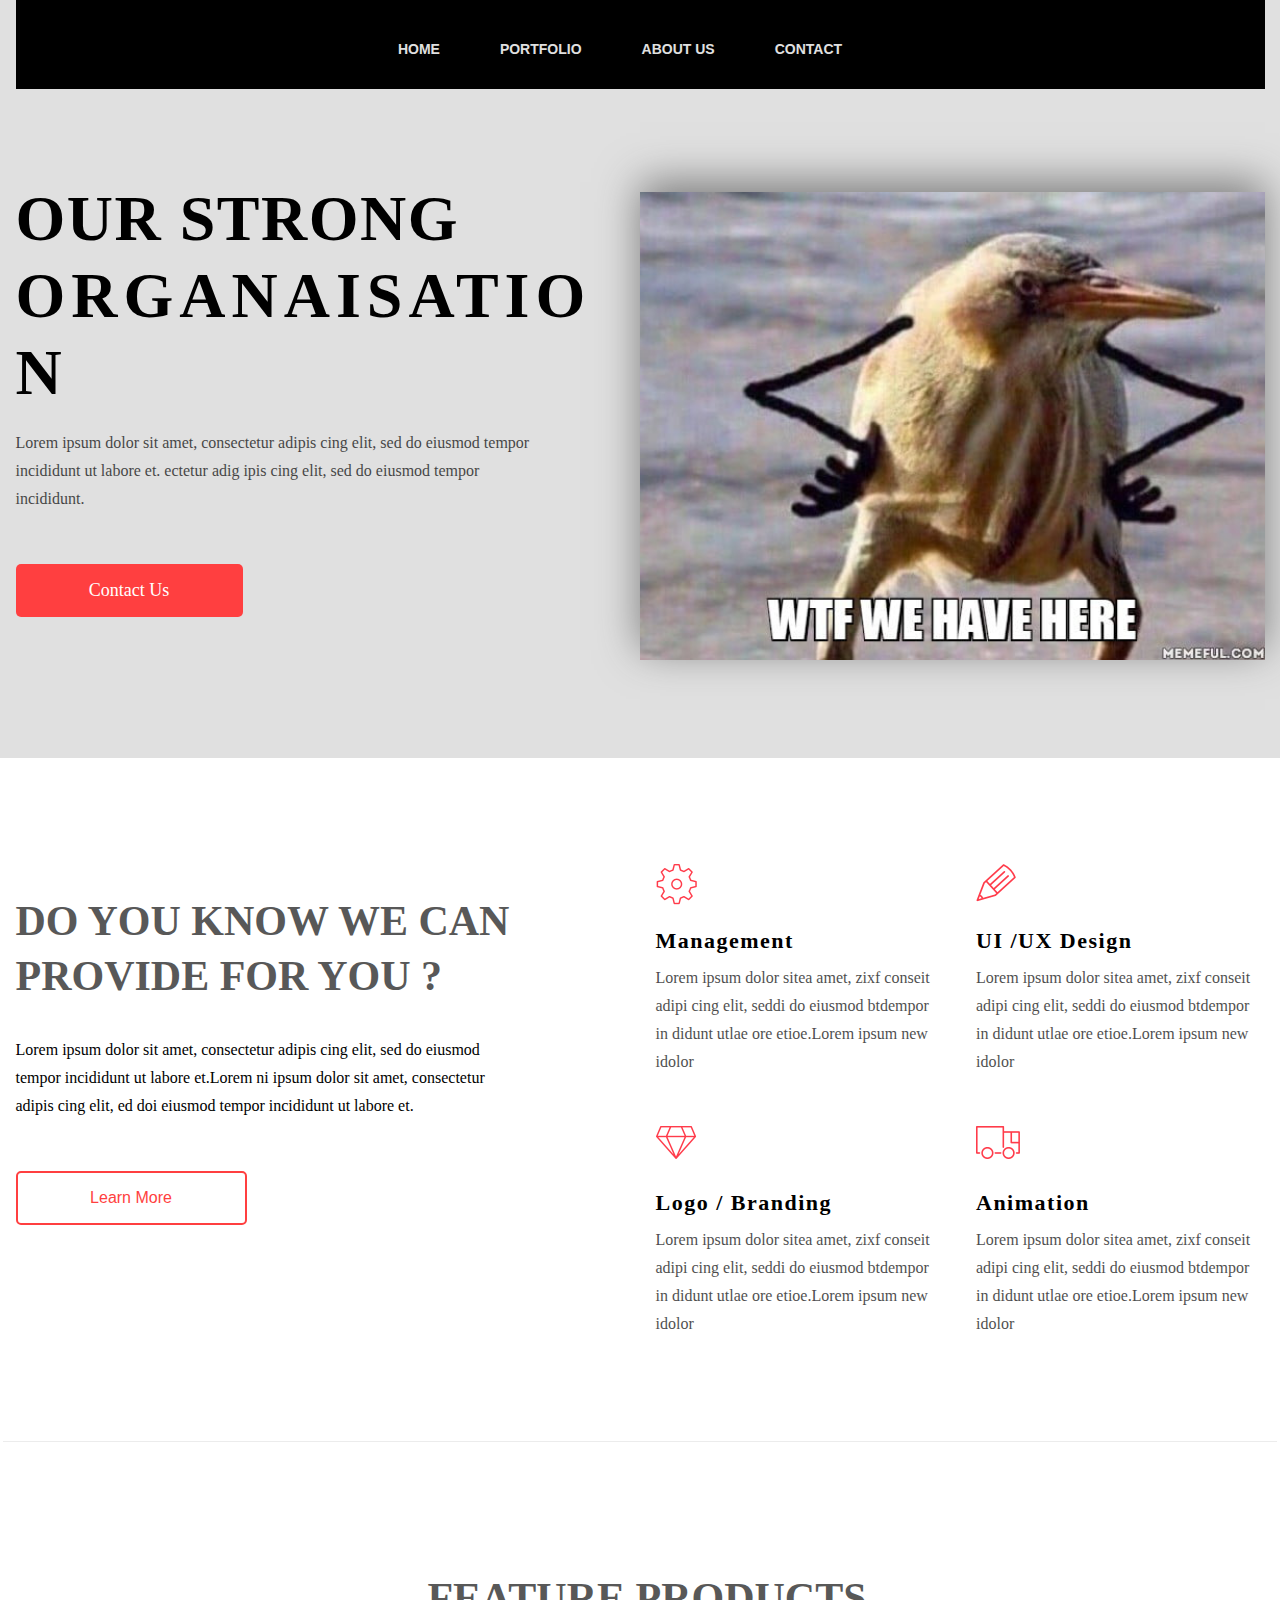
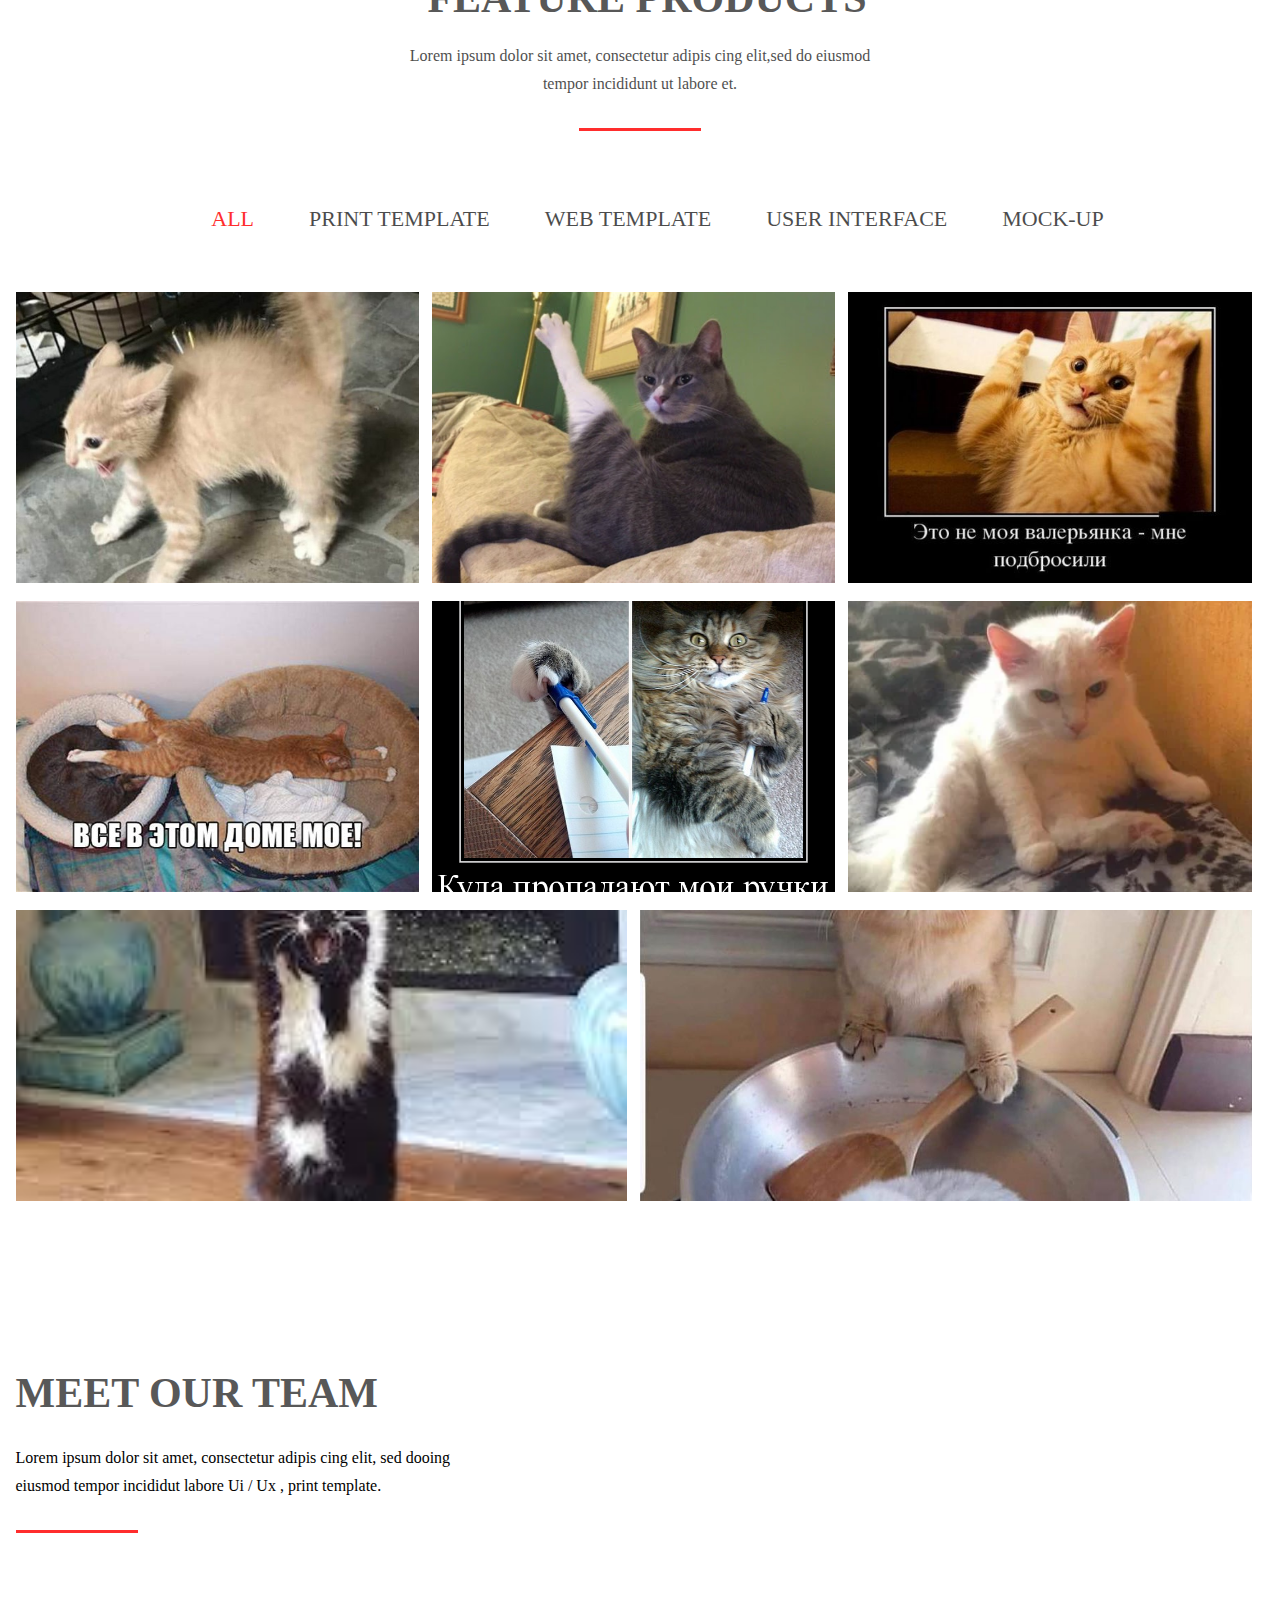
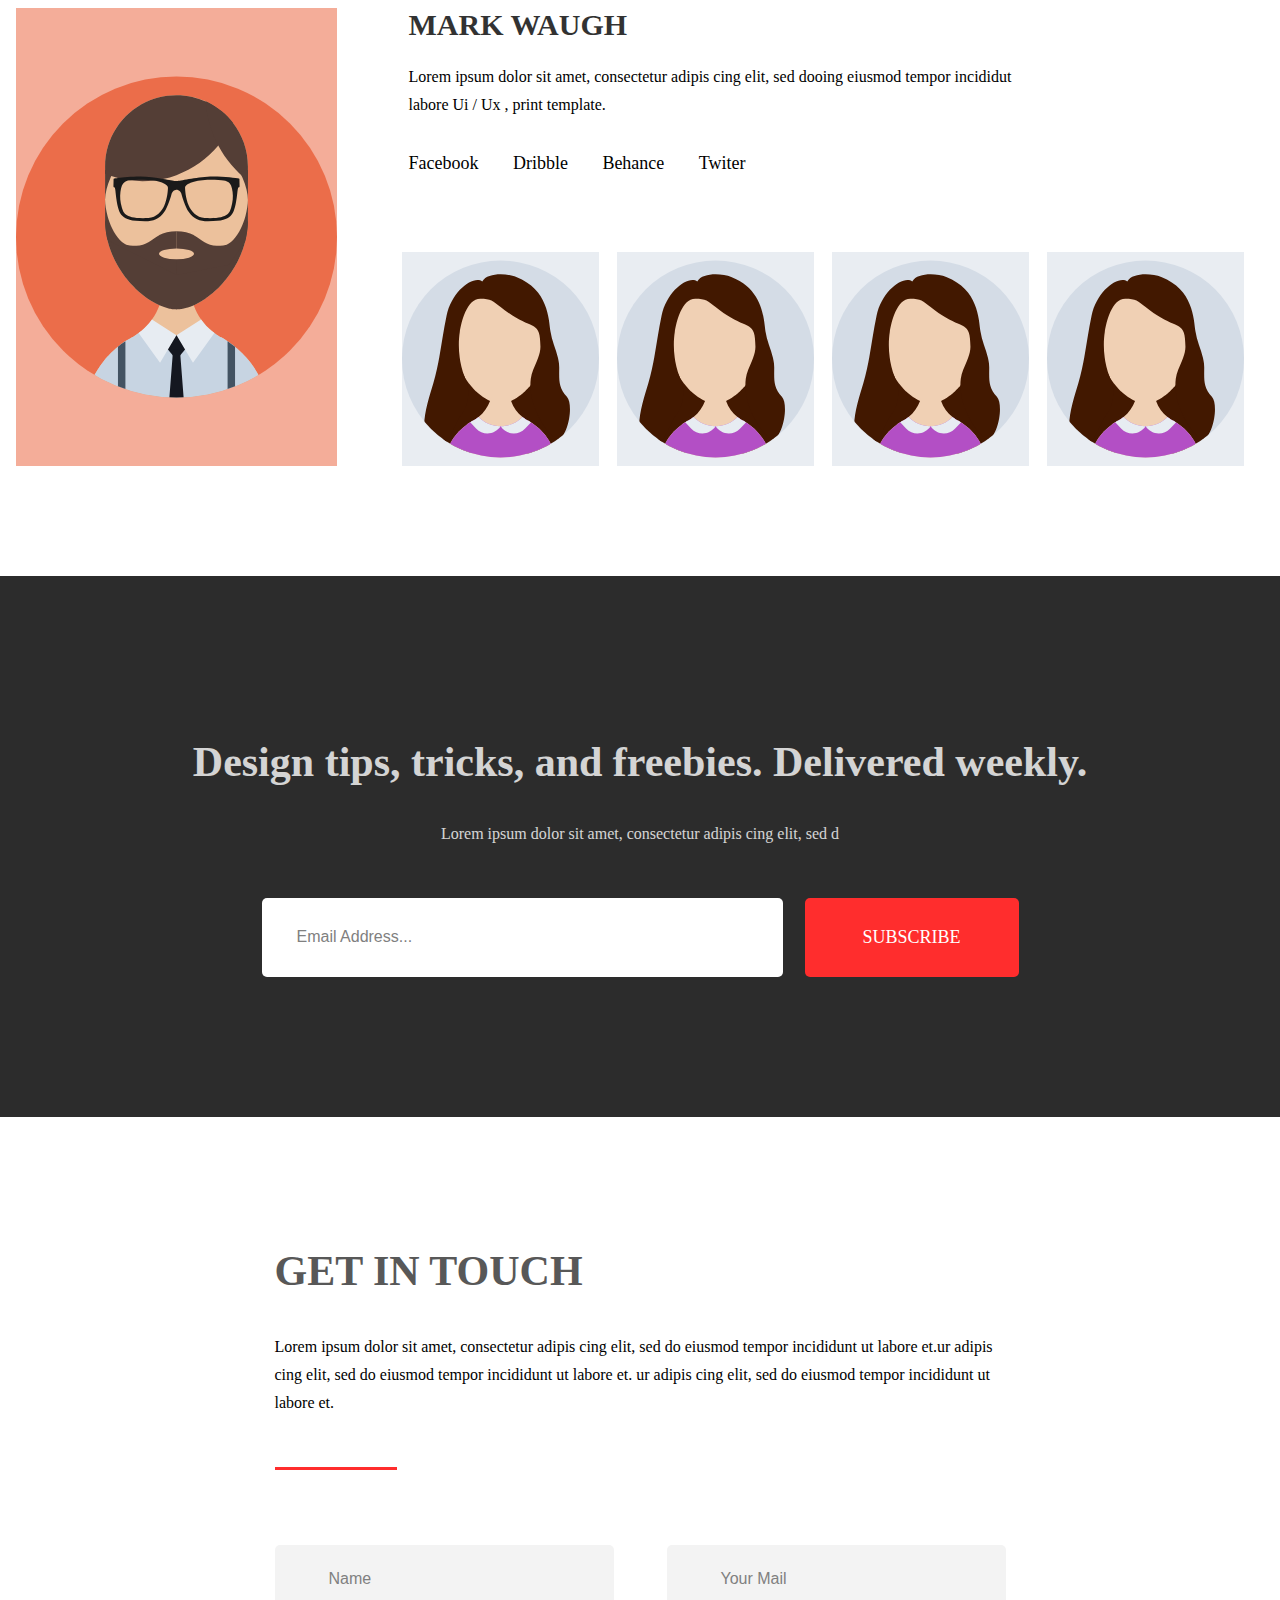
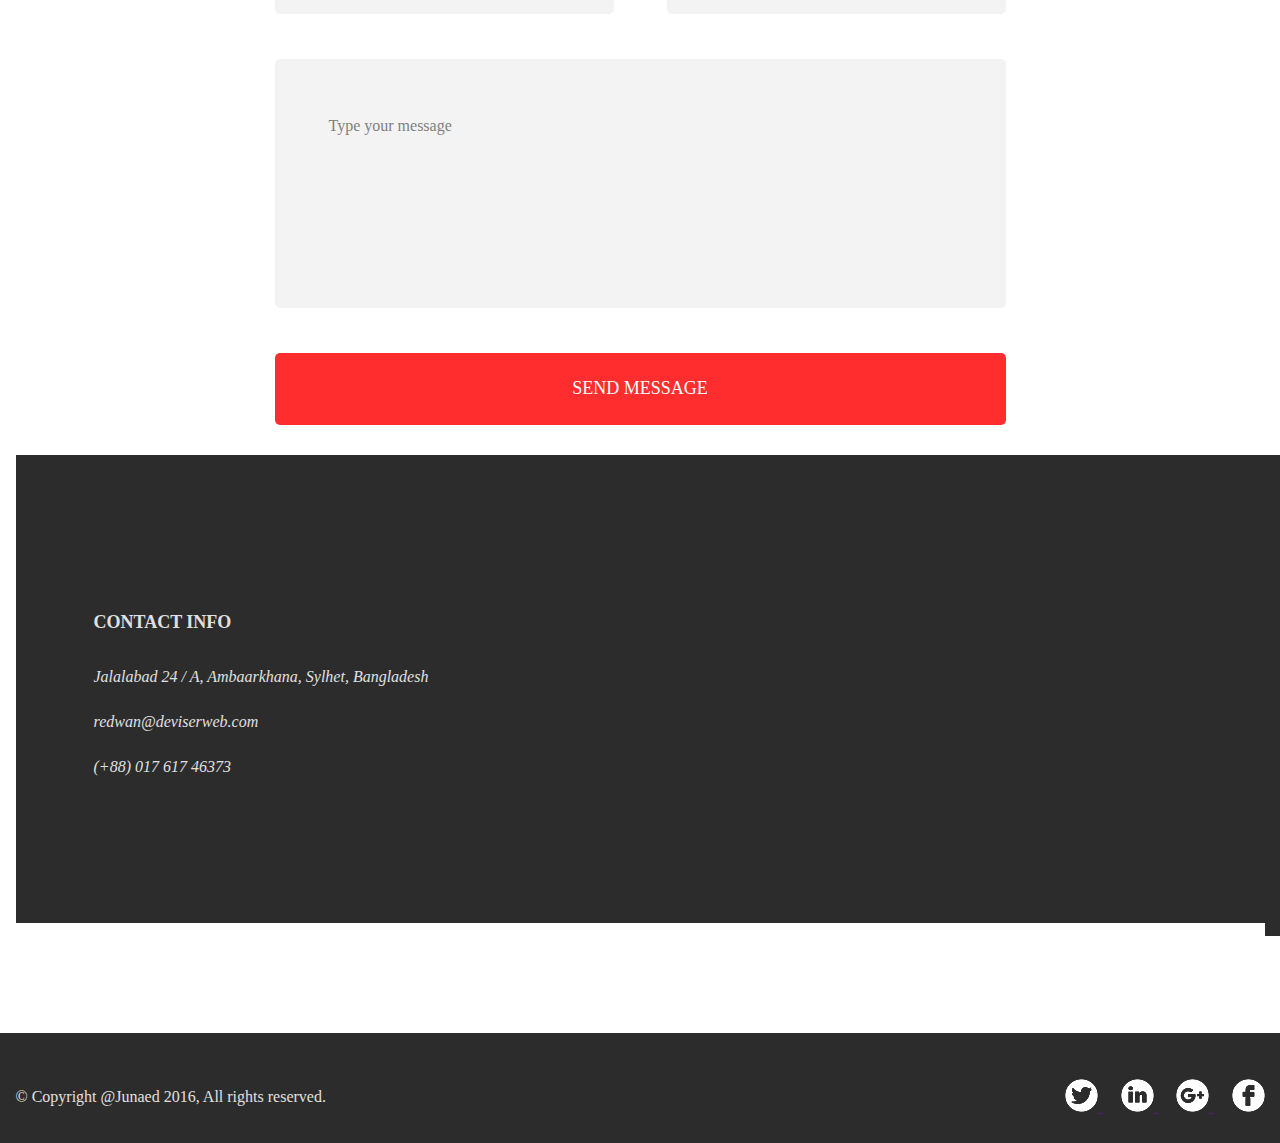
==== index.html @ a336eee8 "Add files via upload" ====
<!DOCTYPE html>
<html lang="en">
<head>
	<meta charset="utf-8">
	<title>Домашнее задание 3</title>
	<link href="https://fonts.googleapis.com/css?family=Open+Sans:400,600,700,800&display=swap" rel="stylesheet">
    <link rel="stylesheet" type="text/css" href="css/style.css">
</head>
<body>
	<div class="header-out-wrapper">
		<header>
			<div class="site-menu">
				<a href="">Home</a>
				<a href="">Portfolio</a>
				<a href="">About Us</a>
				<a href="">Contact</a>
			</div>
		</header>
	</div>
	<main>
		<div class="intro-out-wrapper">
			<div class="intro">
				<div class="intro-wrapper">
					<h1 class="intro-heading">Our strong<br> <span class="style-text">organaisation</span></h1>
					<p class="intro-text">Lorem ipsum dolor sit amet, consectetur adipis cing elit, sed do eiusmod tempor incididunt  ut labore et. ectetur adig ipis cing elit, sed do eiusmod tempor incididunt.</p>
					<a class="contact-link" href="">Contact Us</a>
				</div>
				<a class="intro-image-link" href=""><img class="intro-image" src="images/photo.jpg" alt="Photo" width="551" height="356"></a>
			</div>
		</div>
		<div class="services">
			<div class="services-lead-wrapper">
				<h2 class="services-heading">Do you know we can<br> provide for you ?</h2>
				<p class="services-text">Lorem ipsum dolor sit amet, consectetur adipis cing elit, sed do eiusmod tempor incididunt ut labore et.Lorem ni ipsum dolor sit amet, consectetur adipis cing elit, ed doi eiusmod tempor incididunt ut labore et.</p>
				<a class="services-link" href="">Learn More</a>
			</div>
			<div class="services-wrapper">
				<div class="service">
					<h3 class="management">Management</h3>
					<p>Lorem ipsum dolor sitea amet, zixf conseit  adipi cing elit, seddi do eiusmod btdempor in didunt utlae ore etioe.Lorem ipsum new idolor</p>
				</div>
				<div class="service">
					<h3 class="ux">UI /UX Design</h3>
					<p>Lorem ipsum dolor sitea amet, zixf conseit  adipi cing elit, seddi do eiusmod btdempor in didunt utlae ore etioe.Lorem ipsum new idolor</p>
				</div>
				<div class="service">
					<h3 class="branding">Logo / Branding</h3>
					<p>Lorem ipsum dolor sitea amet, zixf conseit  adipi cing elit, seddi do eiusmod btdempor in didunt utlae ore etioe.Lorem ipsum new idolor</p>
				</div>
				<div class="service">
					<h3 class="animation">Animation</h3>
					<p>Lorem ipsum dolor sitea amet, zixf conseit  adipi cing elit, seddi do eiusmod btdempor in didunt utlae ore etioe.Lorem ipsum new idolor</p>
				</div>
			</div>
		</div>
		<div class="feature-products">
			<div class="feature-header">
				<h2 class="feature-heading">Feature products</h2>
				<p class="feature-text">Lorem ipsum dolor sit amet, consectetur adipis cing elit,sed do eiusmod tempor incididunt ut labore et.</p>
				<hr class="header-line">
			</div>
			<ul class="products-filter">
				<li><a class="active" href="">All</a></li>
				<li><a href="">Print template</a></li>
				<li><a href="">Web template</a></li>
				<li><a href="">User interface</a></li>
				<li><a href="">Mock-up</a></li>
			</ul>
			<div class="products-wrapper">
				<img class="product" src="images/work-1.jpg" alt="Скриншот макета">
				<img class="product" src="images/work-2.jpg" alt="Скриншот макета">
				<img class="product" src="images/work-3.jpg" alt="Скриншот макета">
				<img class="product" src="images/work-4.jpg" alt="Скриншот макета">
				<img class="product" src="images/work-5.jpg" alt="Скриншот макета">
				<img class="product" src="images/work-6.jpg" alt="Скриншот интерфейса">
				<img class="product" src="images/work-7.jpg" alt="Скриншот интерфейса">
				<img class="product" src="images/work-8.jpg" alt="Скриншот интерфейса">
			</div>
		</div>
		<div class="team">
			<div class="team-header">
				<h2 class="team-heading">Meet our team</h2>
				<p class="team-text">Lorem ipsum dolor sit amet, consectetur adipis cing elit, sed dooing eiusmod tempor incididut labore Ui / Ux , print template.</p>
				<hr class="header-line team-line">
			</div>
			<div class="team-members-wrapper">
				<img class="main-member-photo" src="images/man.svg" alt="Фото сотрудника">
				<div class="main-member-info">
					<h3>Mark waugh</h3>
					<p>Lorem ipsum dolor sit amet, consectetur adipis cing elit, sed dooing eiusmod tempor incididut labore Ui / Ux , print template.</p>
					<div class="member-social-links">
						<a href="">Facebook</a>
						<a href="">Dribble</a>
						<a href="">Behance</a>
						<a href="">Twiter</a>
					</div>
				</div>
				<div class="members-wrapper">
					<div class="member">
						<h3>sokina jue</h3>
						<img class="member-photo" src="images/girl.svg" alt="Фото сотрудника">
					</div>
					<div class="member">
						<h3>sokina jue</h3>
						<img class="member-photo" src="images/girl.svg" alt="Фото сотрудника">
					</div>
					<div class="member">
						<h3>sokina jue</h3>
						<img class="member-photo" src="images/girl.svg" alt="Фото сотрудника">
					</div>
					<div class="member">
						<h3>sokina jue</h3>
						<img class="member-photo" src="images/girl.svg" alt="Фото сотрудника">
					</div>
				</div>
			</div>
		</div>
		<div class="subscribe">
			<div class="subscribe-wrapper">
				<h2 class="subscribe-heading">Design tips, tricks, and freebies. Delivered weekly.</h2>
				<p>Lorem ipsum dolor sit amet, consectetur adipis cing elit, sed d</p>
			</div>
			<div class="subscribe-form">
				<div class="email-input">Email Address...</div>
				<a class="subscribe-button" href="">Subscribe</a>
			</div>
		</div>
		<div class="feedback-contacts-wrapper">
			<div class="feedback">
				<h2>Get in touch</h2>
				<p>Lorem ipsum dolor sit amet, consectetur adipis cing elit, sed do eiusmod tempor incididunt ut labore et.ur adipis cing elit, sed do eiusmod tempor incididunt ut labore et. ur adipis cing elit, sed do eiusmod tempor incididunt ut labore et.</p>
				<hr class="header-line feedback-line">
				<div class="feedback-form">
					<div class="name-input">Name</div>
					<div class="email-input">Your Mail</div>
					<div class="message-input">Type your message</div>
					<a class="send-button" href="">Send message</a>
				</div>
			</div>
			<div class="contacts">
				<h2>Contact info</h2>
				<address class="contacts-address">
					<p>Jalalabad 24 / A, Ambaarkhana, Sylhet, Bangladesh<br></p>
					<p>redwan@deviserweb.com<br></p>
					<p>(+88) 017 617 46373<br></p>
				</address>
			</div>
			<!-- <div class="contacts-background"></div> -->
		</div>
	</main>
	<footer>
		<div class="footer-wrapper">
			<p>&copy; Copyright @Junaed 2016, All rights reserved.</p>
			<div class="footer-social-links">
				<a href="">
					<img src="images/Twitter_Rounded_Solid.png" alt="Лого">
				</a>
				<a href="">
					<img src="images/LinkedIn_Rounded_Solid.png" alt="Лого">
				</a>
				<a href="">
					<img src="images/Google_Rounded_Solid.png" alt="Лого">
				</a>
				<a href="">
					<img src="images/Facebook_Rounded_Solid.png" alt="Лого">
				</a>
			</div>
		</div>
	</footer>
</body>
</html>
---- css/style.css ----
body {
	margin: 0;
	font-family: 'OpenSans Regular', Helvetica, Arial, sans-serif;
}

.intro,
.services,
.feature-products,
.team,
.subscribe,
.feedback-contacts-wrapper,
.footer-wrapper {
	display: flex;
	flex-wrap: wrap;
	justify-content: space-between;
	align-items: flex-start;
	max-width: 1249px;
	margin: 0 auto;
	padding-left: 1vw;
	padding-right: 1vw;
}

main {
	overflow: hidden;
}

h2 {
	color: #585858;
	font-family: 'OpenSans Bold';
	font-size: 42px;
	line-height: 55px;
	text-transform: uppercase;
}

h3 {
	margin: 0;
}

p {
	margin: 0;
	font-family: 'OpenSans Regular';
	font-size: 16px;
	line-height: 28px;
}

.header-out-wrapper,
.intro-out-wrapper {
	background-color: #e0e0e0;
}

.header-line {
	width: 122px;
	height: 3px;
	background-color: #ff2d2d;
	border: none;
}

header {
	box-sizing: border-box;
	display: flex;
	align-items: center;
	justify-content: center;
	max-width: 1249px;
	margin: 0 auto;
	min-height: 89px;
	background-color: #000000;
}

.site-menu {
	display: flex;
	flex-wrap: wrap;
	align-items: center;
	position: relative;
	right: 20px;
}

.site-menu > a {
	padding: 39px 30px 30px;
	color: #e0e0e0;
	font-size: 14px;
	font-weight: bold;
	text-decoration: none;
	text-transform: uppercase;
}

.site-menu > a:hover {
	background-color: #ff3f40;
}

.intro {
	background-color: #e0e0e0;
	padding-top: 103px;
	padding-bottom: 94px;
}

.intro-wrapper {
	position: relative;
    bottom: 11px;
	width: 617px;
	vertical-align: top;
	margin-bottom: 20px;
	margin-right: 75px;
}

.intro-heading {
	margin: 0;
	font-size: 60px;
	line-height: 1.2em;
	font-weight: bold;
	text-transform: uppercase;
	margin-bottom: 18px;
	font-family: 'OpenSans ExtraBold';
	letter-spacing: 1.5px;
}

.intro-heading > .style-text {
	letter-spacing: 6px;
	word-break: break-word;
	hyphens: auto;
}

.intro-text {
	max-width: 520px;
	margin-bottom: 51px;
	opacity: 0.7; 
}

.contact-link {
	box-sizing: border-box;
	color: #ffffff;
	font-size: 18px;
	font-family: 'OpenSans Bold';
	display: inline-block;
	background-color: #ff3f40;
	width: 227px;
	padding: 16px 0;
	text-align: center;
	text-decoration: none;
	border-radius: 5px;
}

.intro-image {
	width: 551px;
	height: 356px;
	box-shadow: 0 -10px 40px 0 rgb(124, 124, 124);
	
}


.services {
	padding-top: 106px;
	padding-bottom: 53px;
	border-bottom: 1px solid #ececec;
}

.services-lead-wrapper {
	flex: 1 1 502px;
	
	max-width: 502px;
	margin-bottom: 50px;
	margin-right: 50px;
}

.services-heading {
	position: relative;
    bottom: 5px;
	margin-bottom: 27px;
}

.services-text {
	margin-bottom: 51px;
}

.services-link {
	color: #ff3f40;
	display: inline-block;
	background-color: #ffffff;
	width: 227px;
	padding: 16px 0;
	border: 2px solid #ff3f40;
	border-radius: 5px;
	text-align: center;
	text-decoration: none;
}

.services-wrapper {
	flex: 1 1;
	max-width: 609px;
	display: flex;
	flex-wrap: wrap;
}

.service {
	flex: 1 1 288px;
	width: 288px;
	margin-bottom: 50px;
}

.service:nth-child(odd) {
	margin-right: 32px;
}

.service > h3 {
	letter-spacing: 1.5px;
	font-family: 'OpenSans SemiBold';
	font-size: 22px;
	margin-bottom: 10px;
}

.service > h3::before {
	display: block;
	width: 41px;
	height: 41px;
	margin-bottom: 23px;
}

.service > p {
	opacity: 0.7;
}

.service > .management::before {
	content: url('../images/service-1.png');
}

.service > .ux::before {
	content: url('../images/service-2.png');
}

.service > .branding::before {
	content: url('../images/service-3.png');
}

.service > .animation::before {
	content: url('../images/service-4.png');
}

/* Feature products */
.feature-products {
	padding-top: 94px;
	padding-bottom: 52px
}

.feature-header {
	width: 100%;
	text-align: center;
	margin-bottom: 67px;
}

.feature-heading {
	padding-left: 14px;
	margin-bottom: 16px;
}

.feature-text {
	max-width: 500px;
	margin: 0 auto 30px;
	opacity: 0.7;
}

.products-filter {
	width: 100%;
	list-style: none;
	margin: 0;
	padding: 0;
	display: flex;
	flex-wrap: wrap;
	justify-content: center;
	margin-bottom: 60px;
}

.products-filter a {
	position: relative;
    left: 45px;
	color: #000;
	margin-right: 55px;
	font-size: 22px;
	font-family: 'OpenSans SemiBold';
	text-transform: uppercase;
	text-decoration: none;
	opacity: 0.7;
}

.products-filter a.active {
	color: #ff2d2d;
	opacity: 1;
}

.products-filter a:hover {
	color: #ff2d2d;
}

.products-wrapper {
	display: flex;
	align-items: flex-start;
	justify-content: space-between;
	flex-wrap: wrap;
}

.product {
	flex: 1 1 24%;
	min-width: 250px;
	max-width: 299px;
	height: 291px;
	margin-bottom: 18px;
	object-fit: cover;
	/* Свйоство object-fit позволяет управлять размером изображений как фоновым, то есть независимо от границ самого элемента img. Это новое свойство и не работает в старых браузерах. */
}

/* Team */
.team {
	padding-top: 60px;
	padding-bottom: 110px;
}

.team-header {
	width: 100%;
	text-align: left;
	margin-bottom: 67px;
}

.team-heading {
	margin-bottom: 23px;
}

.team-text {
	max-width: 460px;
	margin-bottom: 30px;
}

.team-line {
	margin-left: 0;
}

.team-members-wrapper {
	width: 100%;
	display: flex;
	align-items: flex-end;
	flex-wrap: wrap;
	position: relative;
}

.main-member-photo {
	width: 321px;
	height: 458px;
	margin-right: 65px;
	background-color: #eb6d4a8f;
}

.main-member-info {
	position: absolute;
	max-width: 642px;
	top: 5px;
	left: 393px;
}

.main-member-info > h3 {
	position: relative;
    bottom: 5px;
	font-size: 30px;
	font-family: 'OpenSans SemiBold';
	text-transform: uppercase;
	opacity: 0.8;
	margin-bottom: 16px;
}

.member-social-links > a {
	color: #000;
	font-size: 18px;
	font-family: 'OpenSans Italic';
	text-decoration: none;
	margin-right: 30px;
} 

.member-social-links > a:hover {
	text-decoration: underline;
}

.main-member-info > p {
	margin-bottom: 34px;
}

.members-wrapper {
	display: flex;
	align-items: center;
	flex-wrap: wrap;
}

.member {
	position: relative;
	margin-top: 18px;
	margin-right: 18px;
}

.member > h3 {
	visibility: hidden;
	color: #ffffff;
	position: absolute;
	bottom: 0;
	width: 100%;
	height: 37px;
	text-align: center;
	background-color: #000;
	opacity: 0.5;
}

.member:hover > h3 {
	visibility: visible;
}

.member-photo {
	display: block;
	width: 197px;
	height: 214px;
	background-color: #d4dce680;
}

/* Subscribe */
.subscribe {
	box-sizing: border-box;
	display: block;
	width: 100%;
	max-width: 100%;
	background-color: #2c2c2c;
	padding-top: 124px;
	padding-bottom: 140px;
}

.subscribe-wrapper {
	max-width: 1249px;
	margin: 0 auto;
	text-align: center;
}

.subscribe-heading {
	color: #fff;
	opacity: 0.8;
	text-transform: none;
	margin-bottom: 30px;
}

.subscribe-wrapper > p {
	color: #fff;
	opacity: 0.8;
	margin-bottom: 50px;
}

.subscribe-form {
	display: flex;
	align-items: center;
	justify-content: center;
}

.subscribe-form > .email-input {
	color: grey;
	display: flex;
	align-items: center;
	background-color: #fff;
	box-sizing: border-box;
	flex: 0 1 521px;
	max-width: 521px;
	min-height: 79px;
	padding: 0;
	padding-left: 35px;
	border: none;
	border-radius: 5px;
	margin-right: 22px;
}

.subscribe-form > .subscribe-button {
	display: flex;
	align-items: center;
	justify-content: center;
	text-decoration: none;
	color: #fff;
	font-size: 18px;
	font-family: 'OpenSans Bold';
	width: 214px;
	min-height: 79px;
	background-color: #ff2d2d;
	border: none;
	border-radius: 5px;
	text-transform: uppercase;
}

/* Feedback */
.feedback-contacts-wrapper {
	position: relative;
	display: flex;
	align-items: flex-end;
	flex-wrap: nowrap;
	padding-top: 92px;
	padding-bottom: 110px;
}

.feedback {
	max-width: 731px;
	margin-right: 107px;
}

.feedback > h2 {
	margin-bottom: 34px;
}

.feedback > p {
	max-width: 720px;
	margin-bottom: 50px;
}

.feedback-line {
	margin-left: 0;
	margin-bottom: 75px;
}

.feedback-form {
	display: flex;
	flex-wrap: wrap;
}

.feedback-form > div {
	color: grey;
	display: flex;
	align-items: center;
	box-sizing: border-box;
	padding-left: 54px;
	border: none;
	border-radius: 5px;
	background-color: #f3f3f3;	
	margin-bottom: 45px;
}

.feedback-form > .name-input,
.feedback-form > .email-input {
	width: 339px;
	max-width: 339px;
	height: 69px;
}

.feedback-form > .name-input {
	margin-right: 53px;
}

.feedback-form > .message-input {
	resize: none;
	font-size: 16px;
	font-family: 'OpenSans Regular';
	width: 731px;
	max-width: 731px;
	height: 249px;
	box-sizing: border-box;
	padding-top: 35px;
	padding-left: 54px;
	padding-bottom: 150px;
	margin-bottom: 45px;
	border: none;
	border-radius: 5px;
	background-color: #f3f3f3;	
}

.feedback-form > .send-button {
	display: flex;
	align-items: center;
	justify-content: center;
	text-decoration: none;
	width: 731px;
	max-width: 731px;
	height: 72px;
	color: #fff;
	font-size: 18px;
	font-family: 'OpenSans Bold';
	background-color: #ff2d2d;
	border: none;
	border-radius: 5px;
	text-transform: uppercase;
} 

/* Contacts */
.contacts {
	position: relative;
	color: #e0e0e0;
	background-color: #2c2c2c;
	padding: 125px 78px;
}

.contacts > h2 {
	color: #e0e0e0;
	font-size: 18px;
}

.contacts > h2 {
	margin-bottom: 13px;
}

.contacts-address {
	line-height: 28px;
}

.contacts-address > p {
	margin-bottom: 17px;
}

.contacts-background {
	position: absolute;
	z-index: -1;
	width: 100vw;
	height: 481px;
	background-color: #2c2c2c;
	clip-path: polygon(1000px 0, 100% 0, 100% 100%, 1000px 100%);
	/* Свойство clip-path позволяет наложить на элемент маску, которая может визуально скрыть части этого элемента. Макса может быть самой разной формы, в данном случае это прямоугольник. */
}

.contacts::after {
	content: '';
	display: block;
	position: absolute;
	top: 0;
	right: 0;
	transform: translateX(100%);
	/* Свойство transform позволяет изменять внешний вид элементов. Значение translate сдвигает элемент по осям X, Y или по обеим сразу. Его особенность - проценты расчитываются не от размеров родителя, а от самого элемента. При этом такой сдвинутый элемент не участвует в потоке. */
	width: 100vw;
	height: 481px;
	background-color: #2c2c2c;
}
/* Второй способ сделать темную подложку - создать пустой псевдоэлемент, стилизовать его и тоже исопльзовать позиционирование. Этот подход лучше тем, что вам не нужно изменять HTML. Сейчас работает этот способ, поэтому элемент в HTML отключен. */

/* Footer */
footer {
	background-color: #2c2c2c;
	padding: 0 1vw;
}

.footer-wrapper {
	box-sizing: border-box;
	padding: 19px 0 0;
	color: #e0e0e0;
	display: flex;
	align-items: center;
	justify-content: space-between;
	min-height: 110px;
	background-color: #2c2c2c;
}

.footer-social-links > a:not(:last-child) {
	margin-right: 18px;
}

/* Responsive */
@media screen and (max-width: 1286px) {
	.intro {
		flex-wrap: nowrap;
	}
	.intro-wrapper {
		width: 50%;
		box-sizing: border-box;
		margin-right: 0;
		padding-right: 15px;
	}
	.intro-heading {
		font-size: 5vw;
	}
	.intro-image-link {
		width: 50%;
		height: auto;
	}
	.intro-image {
		width: 100%;
		height: auto;
	}
	.products-wrapper {
		justify-content: flex-start;
	}
	.product {
		width: 299px;
		max-width: 100%;
		/* height: auto; */
		margin-right: 1vw;
	}
	.feedback-contacts-wrapper {
		flex-wrap: wrap;
		padding-left: initial;
    	padding-right: initial;
	}
	.feedback {
		margin: 0 auto;
		margin-bottom: 30px;
		padding: 0 1vw;
	}
	.contacts {
		width: 100%;
		max-width: 100%;
	}
	.contacts-background {
		display: none;
	}
}

@media screen and (max-width: 900px) {
	.main-member-info {
		position: initial;
	}
	.products-filter > li {
		width: 100%;
		text-align: center;
	}
	.services {
		justify-content: center;
	}
	.services-lead-wrapper,
	.services-wrapper {
		width: 100%;
		max-width: 100%;
	}
}

@media screen and (max-width: 800px) {
	.services-lead-wrapper {
		width: 100%;
		max-width: 100%;
	}
	.services-wrapper {
		width: 100%;
		max-width: 100%;
	}
	.contacts {
		padding: 1vw;
	}
}

@media screen and (max-width: 760px) {
	.feedback-form > .name-input,
	.feedback-form > .email-input,
	.feedback-form > .message-input,
	.feedback-form > .send-button {
		width: 100%;
		max-width: 100%;
	}
	.feedback-form > .name-input {
		margin-right: 0;
	}
}

@media screen and (max-width: 700px) {
	header {
		padding-left: 20px;
	}
	.intro {
		flex-wrap: wrap;
	}
	.intro-wrapper {
		width: 100%;
	}
	.intro-image-link {
		width: 100%;
	}
	.intro-image {
		width: 100%;
		height: auto;
	}
	.intro-heading {
		font-size: 50px;
	}
}

@media screen and (max-width: 400px) {
	.subscribe-form {
		flex-wrap: wrap;
	}
}
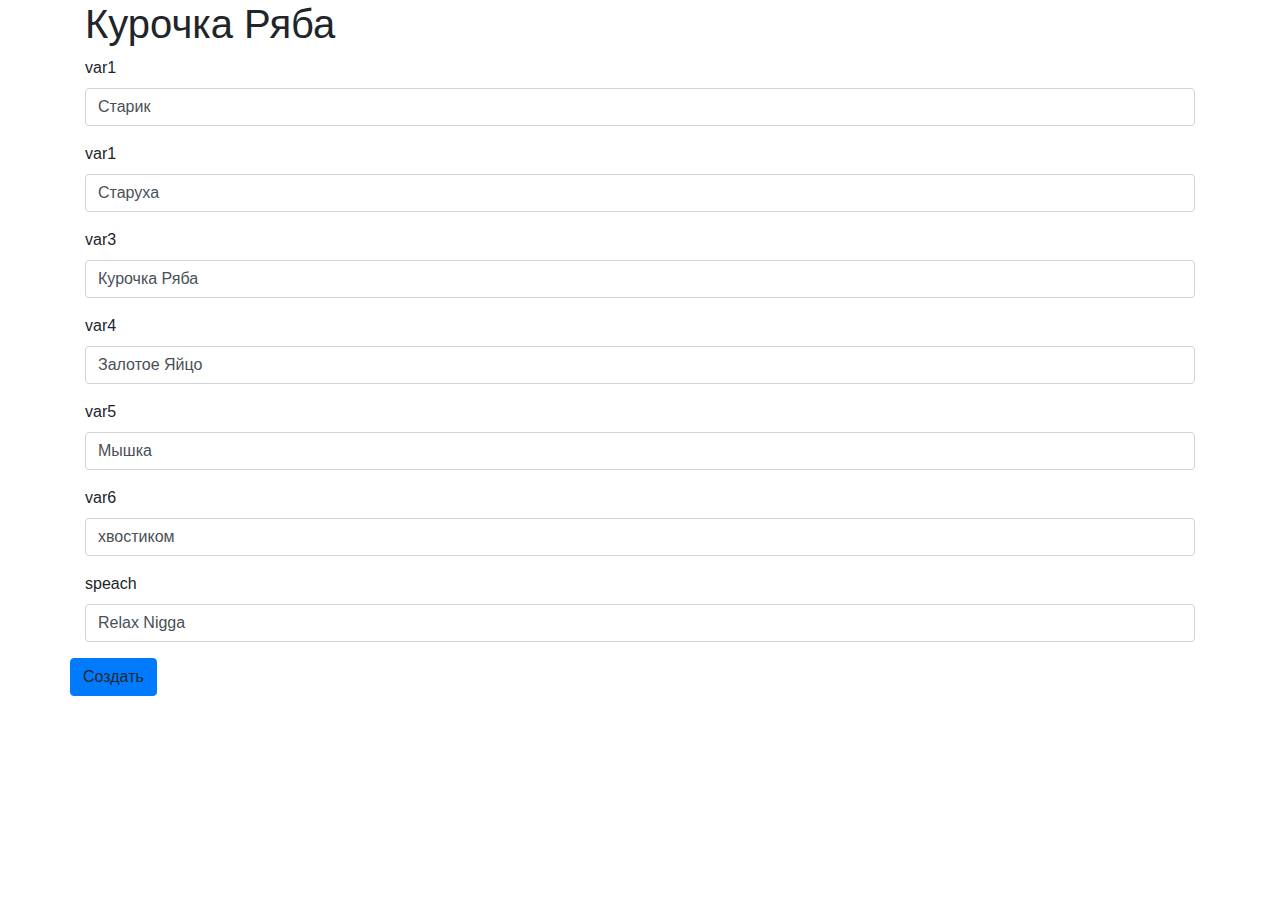
==== commit 0bd1a350: "Add files via upload" ====
--- a/index.html
+++ b/index.html
@@ -1,171 +1,70 @@
-<!DOCTYPE html>
-<html lang="en">
+ <!DOCTYPE html>
+<html lang="ru">
 <head>
 	<meta charset="utf-8">
-	<title>Домашнее задание 3</title>
-	<link href="https://fonts.googleapis.com/css?family=Open+Sans:400,600,700,800&display=swap" rel="stylesheet">
-    <link rel="stylesheet" type="text/css" href="css/style.css">
+	<meat name="viewport" content="width-device-width, initial-scale=1, shrink-to-fit=no">
+
+	<link rel="stylesheet" href="./css/bootstrap.min.css">	
+	<title>PWS A5 HW</title>
 </head>
 <body>
-	<div class="header-out-wrapper">
-		<header>
-			<div class="site-menu">
-				<a href="">Home</a>
-				<a href="">Portfolio</a>
-				<a href="">About Us</a>
-				<a href="">Contact</a>
+
+	<div class="container">
+		<h1>Курочка Ряба</h1>
+
+		<form id="messages">
+
+			<div class="form-group">
+				<label for="var1">var1</label>
+				<input type="text" class="form-control" name="var1" placeholder="Старик" value="Старик">
 			</div>
-		</header>
-	</div>
-	<main>
-		<div class="intro-out-wrapper">
-			<div class="intro">
-				<div class="intro-wrapper">
-					<h1 class="intro-heading">Our strong<br> <span class="style-text">organaisation</span></h1>
-					<p class="intro-text">Lorem ipsum dolor sit amet, consectetur adipis cing elit, sed do eiusmod tempor incididunt  ut labore et. ectetur adig ipis cing elit, sed do eiusmod tempor incididunt.</p>
-					<a class="contact-link" href="">Contact Us</a>
-				</div>
-				<a class="intro-image-link" href=""><img class="intro-image" src="images/photo.jpg" alt="Photo" width="551" height="356"></a>
+
+			<div class="form-group">
+				<label for="var2">var1</label>
+				<input type="text" class="form-control" name="var2" placeholder="Старуха" value="Старуха">
 			</div>
-		</div>
-		<div class="services">
-			<div class="services-lead-wrapper">
-				<h2 class="services-heading">Do you know we can<br> provide for you ?</h2>
-				<p class="services-text">Lorem ipsum dolor sit amet, consectetur adipis cing elit, sed do eiusmod tempor incididunt ut labore et.Lorem ni ipsum dolor sit amet, consectetur adipis cing elit, ed doi eiusmod tempor incididunt ut labore et.</p>
-				<a class="services-link" href="">Learn More</a>
+
+			<div class="form-group">
+				<label for="var3">var3</label>
+				<input type="text" class="form-control" name="var3" placeholder="Курочка Ряба" value="Курочка Ряба">
 			</div>
-			<div class="services-wrapper">
-				<div class="service">
-					<h3 class="management">Management</h3>
-					<p>Lorem ipsum dolor sitea amet, zixf conseit  adipi cing elit, seddi do eiusmod btdempor in didunt utlae ore etioe.Lorem ipsum new idolor</p>
-				</div>
-				<div class="service">
-					<h3 class="ux">UI /UX Design</h3>
-					<p>Lorem ipsum dolor sitea amet, zixf conseit  adipi cing elit, seddi do eiusmod btdempor in didunt utlae ore etioe.Lorem ipsum new idolor</p>
-				</div>
-				<div class="service">
-					<h3 class="branding">Logo / Branding</h3>
-					<p>Lorem ipsum dolor sitea amet, zixf conseit  adipi cing elit, seddi do eiusmod btdempor in didunt utlae ore etioe.Lorem ipsum new idolor</p>
-				</div>
-				<div class="service">
-					<h3 class="animation">Animation</h3>
-					<p>Lorem ipsum dolor sitea amet, zixf conseit  adipi cing elit, seddi do eiusmod btdempor in didunt utlae ore etioe.Lorem ipsum new idolor</p>
-				</div>
+
+			<div class="form-group">
+				<label for="var4">var4</label>
+				<input type="text" class="form-control" name="var4" placeholder="Залотое Яйцо" value="Залотое Яйцо">
 			</div>
-		</div>
-		<div class="feature-products">
-			<div class="feature-header">
-				<h2 class="feature-heading">Feature products</h2>
-				<p class="feature-text">Lorem ipsum dolor sit amet, consectetur adipis cing elit,sed do eiusmod tempor incididunt ut labore et.</p>
-				<hr class="header-line">
+
+			<div class="form-group">
+				<label for="var5">var5</label>
+				<input type="text" class="form-control" name="var5" placeholder="Мышка" value="Мышка">
 			</div>
-			<ul class="products-filter">
-				<li><a class="active" href="">All</a></li>
-				<li><a href="">Print template</a></li>
-				<li><a href="">Web template</a></li>
-				<li><a href="">User interface</a></li>
-				<li><a href="">Mock-up</a></li>
-			</ul>
-			<div class="products-wrapper">
-				<img class="product" src="images/work-1.jpg" alt="Скриншот макета">
-				<img class="product" src="images/work-2.jpg" alt="Скриншот макета">
-				<img class="product" src="images/work-3.jpg" alt="Скриншот макета">
-				<img class="product" src="images/work-4.jpg" alt="Скриншот макета">
-				<img class="product" src="images/work-5.jpg" alt="Скриншот макета">
-				<img class="product" src="images/work-6.jpg" alt="Скриншот интерфейса">
-				<img class="product" src="images/work-7.jpg" alt="Скриншот интерфейса">
-				<img class="product" src="images/work-8.jpg" alt="Скриншот интерфейса">
+
+			<div class="form-group">
+				<label for="var6">var6</label>
+				<input type="text" class="form-control" name="var6" placeholder="хвостиком" value="хвостиком">
 			</div>
-		</div>
-		<div class="team">
-			<div class="team-header">
-				<h2 class="team-heading">Meet our team</h2>
-				<p class="team-text">Lorem ipsum dolor sit amet, consectetur adipis cing elit, sed dooing eiusmod tempor incididut labore Ui / Ux , print template.</p>
-				<hr class="header-line team-line">
+
+			<div class="form-group">
+				<label for="speach">speach</label>
+				<input type="text" class="form-control" name="speach" placeholder="Старик" value="Relax Nigga">
 			</div>
-			<div class="team-members-wrapper">
-				<img class="main-member-photo" src="images/man.svg" alt="Фото сотрудника">
-				<div class="main-member-info">
-					<h3>Mark waugh</h3>
-					<p>Lorem ipsum dolor sit amet, consectetur adipis cing elit, sed dooing eiusmod tempor incididut labore Ui / Ux , print template.</p>
-					<div class="member-social-links">
-						<a href="">Facebook</a>
-						<a href="">Dribble</a>
-						<a href="">Behance</a>
-						<a href="">Twiter</a>
-					</div>
-				</div>
-				<div class="members-wrapper">
-					<div class="member">
-						<h3>sokina jue</h3>
-						<img class="member-photo" src="images/girl.svg" alt="Фото сотрудника">
-					</div>
-					<div class="member">
-						<h3>sokina jue</h3>
-						<img class="member-photo" src="images/girl.svg" alt="Фото сотрудника">
-					</div>
-					<div class="member">
-						<h3>sokina jue</h3>
-						<img class="member-photo" src="images/girl.svg" alt="Фото сотрудника">
-					</div>
-					<div class="member">
-						<h3>sokina jue</h3>
-						<img class="member-photo" src="images/girl.svg" alt="Фото сотрудника">
-					</div>
-				</div>
+
+
+		</form>
+
+		<div class="row">
+			<a id="button-fetch" class="btn btn-primary">Создать
+			</a>
+		</div>		
+			<div class="row">
+				<div id="result"></div>
 			</div>
-		</div>
-		<div class="subscribe">
-			<div class="subscribe-wrapper">
-				<h2 class="subscribe-heading">Design tips, tricks, and freebies. Delivered weekly.</h2>
-				<p>Lorem ipsum dolor sit amet, consectetur adipis cing elit, sed d</p>
-			</div>
-			<div class="subscribe-form">
-				<div class="email-input">Email Address...</div>
-				<a class="subscribe-button" href="">Subscribe</a>
-			</div>
-		</div>
-		<div class="feedback-contacts-wrapper">
-			<div class="feedback">
-				<h2>Get in touch</h2>
-				<p>Lorem ipsum dolor sit amet, consectetur adipis cing elit, sed do eiusmod tempor incididunt ut labore et.ur adipis cing elit, sed do eiusmod tempor incididunt ut labore et. ur adipis cing elit, sed do eiusmod tempor incididunt ut labore et.</p>
-				<hr class="header-line feedback-line">
-				<div class="feedback-form">
-					<div class="name-input">Name</div>
-					<div class="email-input">Your Mail</div>
-					<div class="message-input">Type your message</div>
-					<a class="send-button" href="">Send message</a>
-				</div>
-			</div>
-			<div class="contacts">
-				<h2>Contact info</h2>
-				<address class="contacts-address">
-					<p>Jalalabad 24 / A, Ambaarkhana, Sylhet, Bangladesh<br></p>
-					<p>redwan@deviserweb.com<br></p>
-					<p>(+88) 017 617 46373<br></p>
-				</address>
-			</div>
-			<!-- <div class="contacts-background"></div> -->
-		</div>
-	</main>
-	<footer>
-		<div class="footer-wrapper">
-			<p>&copy; Copyright @Junaed 2016, All rights reserved.</p>
-			<div class="footer-social-links">
-				<a href="">
-					<img src="images/Twitter_Rounded_Solid.png" alt="Лого">
-				</a>
-				<a href="">
-					<img src="images/LinkedIn_Rounded_Solid.png" alt="Лого">
-				</a>
-				<a href="">
-					<img src="images/Google_Rounded_Solid.png" alt="Лого">
-				</a>
-				<a href="">
-					<img src="images/Facebook_Rounded_Solid.png" alt="Лого">
-				</a>
-			</div>
-		</div>
-	</footer>
+	</div>	 
+
+
+	<script src="./js/jquery-3.4.1.min.js"></script>	
+	<script src="./js/bootstrap.bundle.min.js"></script>
+	<script src="./js/utils.js"></script>
+	<script src="./js/ryaba.js"></script>
 </body>
 </html>